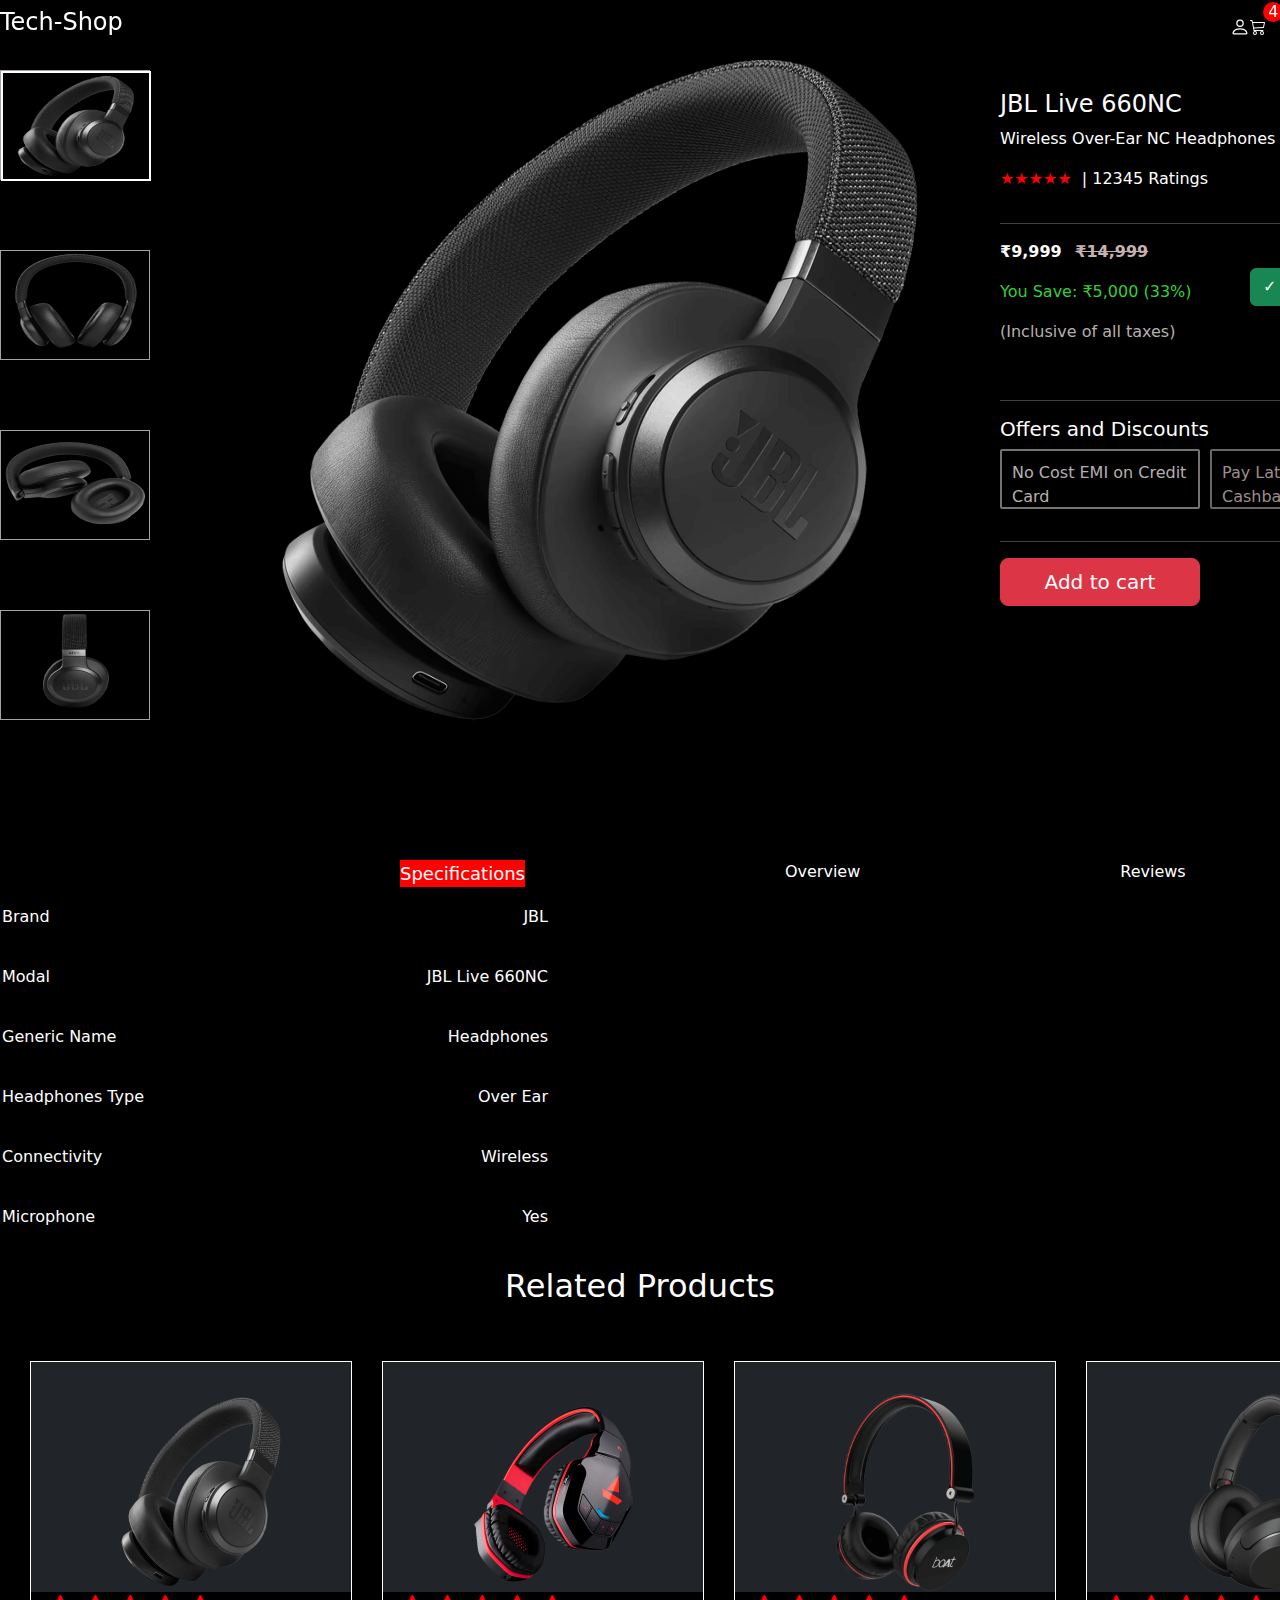
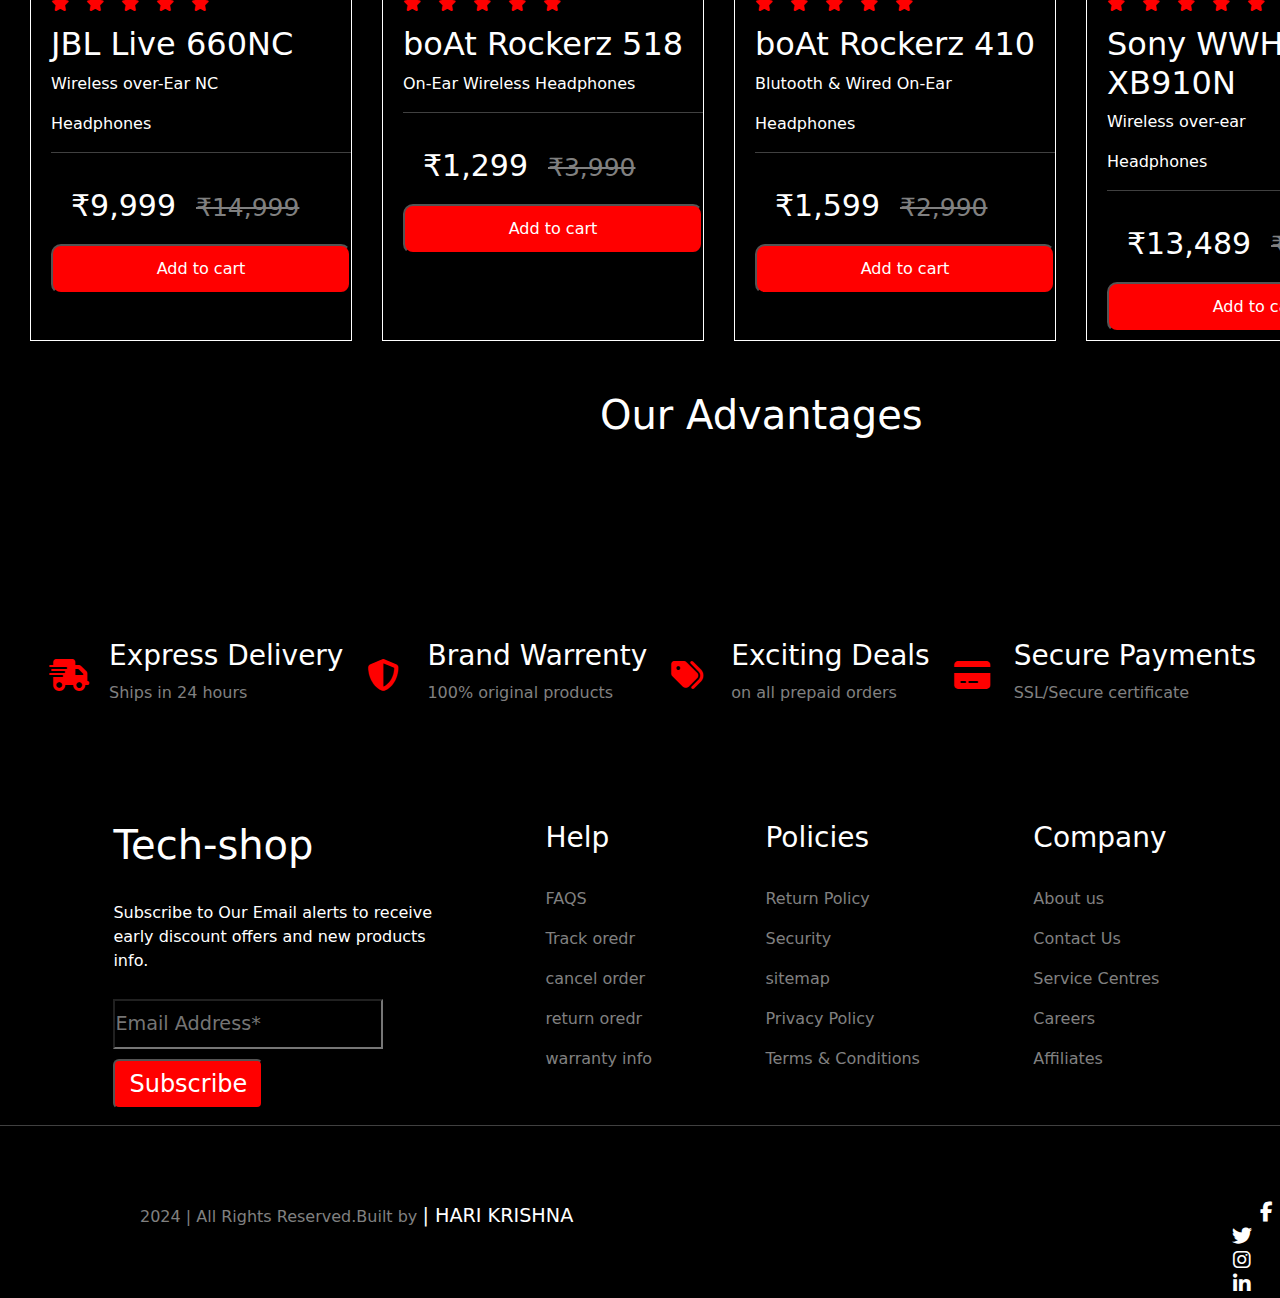
==== product page.html @ f75e4738 "project added succesfully" ====
<!DOCTYPE html>
<html lang="en">
<head>
  <meta charset="UTF-8">
  <meta name="viewport" content="width=device-width, initial-scale=1.0">
  <title>Product page</title>
  <link href="project1.css" rel="stylesheet">
  <link rel="stylesheet" href="https://cdn.jsdelivr.net/npm/bootstrap-icons@1.11.3/font/bootstrap-icons.min.css">
  <link href="https://cdn.jsdelivr.net/npm/bootstrap@5.3.3/dist/css/bootstrap.min.css" rel="stylesheet"
    integrity="sha384-QWTKZyjpPEjISv5WaRU9OFeRpok6YctnYmDr5pNlyT2bRjXh0JMhjY6hW+ALEwIH" crossorigin="anonymous">
  <link rel="stylesheet" href="https://cdnjs.cloudflare.com/ajax/libs/font-awesome/6.7.2/css/all.min.css"
    integrity="sha512-Evv84Mr4kqVGRNSgIGL/F/aIDqQb7xQ2vcrdIwxfjThSH8CSR7PBEakCr51Ck+w+/U6swU2Im1vVX0SVk9ABhg=="
    crossorigin="anonymous" referrerpolicy="no-referrer" />
</head>
<body style="background-color: black">
  <nav class=" fixed-top container-fluid navbar" style="margin: 0;">
    <a href="./project1.html" style="text-decoration: none;"><h1 class="hari">Tech-Shop</h1></a>
    <div class="photos" style="margin-right: -1200px;">
      <svg xmlns="http://www.w3.org/2000/svg" width="16" height="16" fill="" class="bi bi-search" viewBox="0 0 16 16"
        style="margin-right:-600px ; ">
        <path
          d="M11.742 10.344a6.5 6.5 0 1 0-1.397 1.398h-.001q.044.06.098.115l3.85 3.85a1 1 0 0 0 1.415-1.414l-3.85-3.85a1 1 0 0 0-.115-.1zM12 6.5a5.5 5.5 0 1 1-11 0 5.5 5.5 0 0 1 11 0" />
      </svg>
    </div>
    <div class="photos" style="margin-right: -1200px; ">
      <span class="note">4</span>
      <svg xmlns="http://www.w3.org/2000/svg" width="16" height="16" fill="" class="bi bi-cart3" viewBox="0 0 16 16">
        <path
          d="M0 1.5A.5.5 0 0 1 .5 1H2a.5.5 0 0 1 .485.379L2.89 3H14.5a.5.5 0 0 1 .49.598l-1 5a.5.5 0 0 1-.465.401l-9.397.472L4.415 11H13a.5.5 0 0 1 0 1H4a.5.5 0 0 1-.491-.408L2.01 3.607 1.61 2H.5a.5.5 0 0 1-.5-.5M3.102 4l.84 4.479 9.144-.459L13.89 4zM5 12a2 2 0 1 0 0 4 2 2 0 0 0 0-4m7 0a2 2 0 1 0 0 4 2 2 0 0 0 0-4m-7 1a1 1 0 1 1 0 2 1 1 0 0 1 0-2m7 0a1 1 0 1 1 0 2 1 1 0 0 1 0-2" />
      </svg>
    </div>
    <div class="photos" style="margin-right: 30px;">
      <svg xmlns="http://www.w3.org/2000/svg" width="20" height="24" fill="" class="bi bi-person" viewBox="0 0 16 16">
        <path
          d="M8 8a3 3 0 1 0 0-6 3 3 0 0 0 0 6m2-3a2 2 0 1 1-4 0 2 2 0 0 1 4 0m4 8c0 1-1 1-1 1H3s-1 0-1-1 1-4 6-4 6 3 6 4m-1-.004c-.001-.246-.154-.986-.832-1.664C11.516 10.68 10.289 10 8 10s-3.516.68-4.168 1.332c-.678.678-.83 1.418-.832 1.664z" />
      </svg>
      <div class="dialog-box" style="padding: 20px;">
        <h5>Hello!</h5>
        <p>Access account and manager orders</p>
        <a href="#"><button style="background-color: black; font-size: medium; color: white; border-radius: 2x;">
            Login/Signup</button></a>
        <hr>
        <p>Please Login</p>
      </div>
    </div>
  </nav>
  <div> 
    <div class="jbl" style="display: grid;">
      <img src="./PHOTOS/jbl660nc-1.png" style="height: 100px; width: 150px; border: 2px solid white; height: 110px;">
      </div >
      <div class="jbl">
      <img src="./PHOTOS/jbl660nc-2.png" style="height: 100px; width: 150px;">
    </div>
    <div class="jbl">
      <img src="./PHOTOS/jbl660nc-3.png" style="height: 100px; width: 150px;">
      </div>
      <div class="jbl">
      <img src="./PHOTOS/jbl660nc-4.png" style="height: 100px; width: 150px;">
    </div>
      <div style="display: flex; margin-top: -150px;" class="page">
     <img src="./PHOTOS/jbl660nc-1.png" style="height: 700px; width: 800px;">
        <div class="Headphones">
        <div class="stars" style="margin-top: 50px;">
          <h4>JBL Live 660NC</h4>
          <p>Wireless Over-Ear NC Headphones</p>
        </div> 
          <div style="display: flex; align-items: center; justify-content: space-between;">
          <div style="display: flex;">
            <p style="color: red;">★★★★★</p>
            <p style="color: white; margin-left: 10px;"> | 12345  Ratings</p>
          </div>
        </div>
          <hr style="color: white;">
          <div style="color: white;">
          <p><b>₹9,999 <del style="color: rgb(199, 178, 178)" class="ms-2">₹14,999</del></b></p>
          <p style="color: rgb(51, 209, 51);">You Save: ₹5,000 (33%)</p>
          <p style="color: rgb(181, 176, 172);">(Inclusive of all taxes)</p>
          <button type="button" class="btn btn-success" style="margin-left: 250px; margin-top: -170px;">✓ In stock</button>
        </div>
  
        <hr style="color: white;">
        
        <h5 style="color: white;">Offers and Discounts</h5>
        
        <div style="display: flex; gap: 10px;">
          <p style="border: 2px solid rgb(120, 113, 113); width: 200px;height: 60px; padding: 10px; border-radius: 2px; color: rgb(183, 176, 176);">
            No Cost EMI on Credit Card
          </p>
          <p style="border: 2px solid rgb(107, 100, 100); width: 200px; height: 60px; padding: 10px; border-radius: 2px; color: rgb(157, 141, 141);">
            Pay Later & Avail Cashback
          </p>
        </div>
          <hr style="color: white;">
          <button type="button" class="btn btn-danger btn-lg" style="width: 200px;">Add to cart</button>
      </div>
    </div>
  </div>
  <div class="brands" style="display: flex; color: white; gap: 260px; margin-left: 400px; margin-top: 140px;">
    <p style="background-color: red; font-size: large;" >Specifications</p>
    <p>Overview</p>
    <p>Reviews</p>
  </div>
  <div style="border: 2px solid black; width: 550px;">
 <div style="display: flex;" class="name">
  <p>Brand</p>
  <p>JBL</p>
</div>
<div style="display: flex; " class="name">
  <p>Modal</p>
  <p>JBL Live 660NC</p>
  </div>
<div style="display: flex; " class="name">
  <p>Generic Name</p>
  <p>Headphones</p>
</div>
<div style="display: flex; " class="name">
  <p>Headphones Type</p>
  <p>Over Ear</p>
</div>
<div style="display: flex;" class="name">
<p>Connectivity</p>
<p>Wireless</p>
</div>
<div style="display: flex; " class="name">
  <p>Microphone</p>
  <p>Yes</p>
</div>
</div>
<h2 style="color: white; text-align: center;">Related Products</h2>
<br><br>
<div style="display: flex;">
<div style="border: 1px solid white; width: 330px; height: 580px; margin-left: 30px;">
  <div class="card-body bg-dark">
    <img src="./PHOTOS/jbl660nc-1.png" height="200px" style="margin-left: 70px;margin-top: 30px;">
  </div>
  <div style="margin-left: 20px;">
    <i class="fa-solid fa-star"></i>
    <i class="fa-solid fa-star"></i>
    <i class="fa-solid fa-star"></i>
    <i class="fa-solid fa-star"></i>
    <i class="fa-solid fa-star"></i>
  </div>
  <div style="margin-left: 20px; color: white;">
    <h2>JBL Live 660NC</h2>
    <p>Wireless over-Ear NC</p>
    <p>Headphones</p>
    <hr style="width: 300px;">
    <p style="margin-top: 30px; margin-left: 20px;"><span style="color: white; font-size: 30px;">₹9,999</span><span
        style="text-decoration: line-through; color: white; font-size: 25px; margin-left: 20px; color: grey;">₹14,999</span>
    </p>
    <input type="button" value="Add to cart"
      style="color: white; background-color: red; height: 50px; width: 300px; border-radius: 10px;">
  </div>
  </div>
  <div style="border: 1px solid white; width: 330px; height: 580px; margin-left: 30px;"">
    <div class="card-body bg-dark">
      <img src="./PHOTOS/boat518-1.png" height="200px" style="margin-left: 70px;margin-top: 30px;">
    </div>
    <div style="margin-left: 20px;">
      <i class="fa-solid fa-star"></i>
      <i class="fa-solid fa-star"></i>
      <i class="fa-solid fa-star"></i>
      <i class="fa-solid fa-star"></i>
      <i class="fa-solid fa-star"></i>
    </div>
    <div style="margin-left: 20px; color: white;">
      <h2>boAt Rockerz 518</h2>
      <p> On-Ear Wireless
      Headphones</p>
      <hr style="width: 300px;">
      <p style="margin-top: 30px; margin-left: 20px;"><span style="color: white; font-size: 30px;">₹1,299</span><span
          style="text-decoration: line-through; color: white; font-size: 25px; margin-left: 20px; color: grey;">₹3,990</span>
      </p>
      <input type="button" value="Add to cart"
        style="color: white; background-color: red; height: 50px; width: 300px; border-radius: 10px;">
    </div>
    </div>
  
    <div style="border: 1px solid white; width: 330px; height: 580px; margin-left: 30px;">
      <div class="card-body bg-dark">
        <img src="./PHOTOS/boat410-1.png" height="200px" style="margin-left: 70px;margin-top: 30px;">
      </div>
      <div style="margin-left: 20px;">
        <i class="fa-solid fa-star"></i>
        <i class="fa-solid fa-star"></i>
        <i class="fa-solid fa-star"></i>
        <i class="fa-solid fa-star"></i>
        <i class="fa-solid fa-star"></i>
      </div>
      <div style="margin-left: 20px; color: white;">
        <h2>boAt Rockerz 410</h2>
        <p>Blutooth & Wired On-Ear</p>
        <p>Headphones</p>
        <hr style="width: 300px;">
        <p style="margin-top: 30px; margin-left: 20px;"><span style="color: white; font-size: 30px;">₹1,599</span><span
            style="text-decoration: line-through; color: white; font-size: 25px; margin-left: 20px; color: grey;">₹2,990</span>
        </p>
        <input type="button" value="Add to cart"
          style="color: white; background-color: red; height: 50px; width: 300px; border-radius: 10px;">
      </div>
      </div>
    
      <div style="border: 1px solid white; width: 330px; height: 580px; margin-left: 30px;">
        <div class="card-body bg-dark">
          <img src="./PHOTOS/sonyXb910n-1.png" height="200px" style="margin-left: 70px;margin-top: 30px;">
        </div>
        <div style="margin-left: 20px;">
          <i class="fa-solid fa-star"></i>
          <i class="fa-solid fa-star"></i>
          <i class="fa-solid fa-star"></i>
          <i class="fa-solid fa-star"></i>
          <i class="fa-solid fa-star"></i>
        </div>
        <div style="margin-left: 20px; color: white;">
          <h2>Sony WWH-XB910N</h2>
          <p>Wireless over-ear</p>
          <p>Headphones</p>
          <hr style="width: 300px;">
          <p style="margin-top: 30px; margin-left: 20px;"><span style="color: white; font-size: 30px;">₹13,489</span><span
              style="text-decoration: line-through; color: white; font-size: 25px; margin-left: 20px; color: grey;">₹19,990</span>
          </p>
          <input type="button" value="Add to cart"
            style="color: white; background-color: red; height: 50px; width: 300px; border-radius: 10px;">
        </div>
        </div>
      </div>
  <h1 style="margin-left: 600px; color: white; margin-top: 50px;">Our Advantages</h1>
  <div style="display: flex; justify-content: space-evenly; margin-top: 200px;">
    <div style="display: flex;">
      <i class="fa-solid ait fa-truck-fast fa-2x" style="margin-top: 20px;"></i>
      <div style="margin-left: 30px; color: white;">
        <h3>Express Delivery</h3>
        <p style="color: grey;">Ships in 24 hours</p>
      </div>
    </div>
    <div style="display: flex;">
      <i class="fa-solid fa-shield-halved fa-2x" style="margin-top: 20px;"></i>
      <div style="margin-left: 30px; color: white;">
        <h3>Brand Warrenty</h3>
        <p style="color: grey;">100% original products</p>
      </div>
    </div>
    <div style="display: flex;">
      <i class="fa-solid fa-tags fa-2x" style="margin-top: 20px;"></i>
      <div style="margin-left: 30px; color: white;">
        <h3>Exciting Deals</h3>
        <p style="color: grey;">on all prepaid orders</p>
      </div>
    </div>
    <div style="display: flex;">
      <i class="fa-solid fa-credit-card fa-2x" style="margin-top: 20px;"></i>
      <div style="margin-left: 30px; color: white;">
        <h3>Secure Payments</h3>
        <p style="color: grey;">SSL/Secure certificate</p>
      </div>
    </div>
  </div>
  <footer style="display: flex;justify-content: space-evenly; margin-top: 100px;">
    <div>
      <h1 style="color: white;">Tech-shop</h1>
      <br>
      <p style="color: white;">Subscribe to Our Email alerts to receive<br> early discount offers and new products
        <br>info.
      </p>
      <input type="email" placeholder="Email Address* "
        style="width: 270px; height: 50px; font-size: larger; margin-top: 10px; background-color: black; ">
      <br>
      <input type="button" value="Subscribe"
        style="height: 50px; width: 150px; border-radius: 6PX; margin-top: 10px; color: white ;font-size: x-large; background-color: red; gap: ">
    </div>
    <div style="color: white;">
      <h3>Help</h3>
      <br>
      <div style="color: grey;">
        <p>FAQS</p>
        <p>Track oredr</p>
        <p>cancel order</p>
        <p>return oredr</p>
        <p>warranty info</p>
      </div>
    </div>
    <div style="color: white;">
      <h3>Policies</h3>
      <br>
      <div style="color: grey;">
        <p>Return Policy</p>
        <p>Security</p>
        <p>sitemap</p>
        <p>Privacy Policy</p>
        <p>Terms & Conditions</p>
      </div>
    </div>
    <div style="color: white;">
      <h3>Company</h3>
      <br>
      <div style="color: grey;">
        <p>About us</p>
        <p>Contact Us</p>
        <p>Service Centres</p>
        <p>Careers</p>
        <p>Affiliates</p>
      </div>
    </div>
  </footer>
  <hr style="color: white; height:">
  <div class="fsb">
    <section>
      <p style="color:grey ;margin-left: -70px;">2024 | All Rights Reserved.Built by <span
          style="color:white ;font-size: larger;">| HARI KRISHNA</span></p>
    </section>
    <section class="icons mouni">
      <i class="fa-brands fa-facebook-f"
        style="font-size: 20px; color:white; padding-left: 50px; padding-right: 30px;"></i>
      <i class="fa-brands fa-twitter" style="font-size: 20px; color:white; padding-right: 30px;"></i>
      <i class="fa-brands fa-instagram" style="font-size: 20px; color:white; padding-right: 30px;"></i>
      <i class="fa-brands fa-linkedin-in" style="font-size: 20px; color:white; padding-right: 30px;"></i>
    </section>
  </div>
  </div>  
<script src="https://cdn.jsdelivr.net/npm/bootstrap@5.3.3/dist/js/bootstrap.bundle.min.js" integrity="sha384-YvpcrYf0tY3lHB60NNkmXc5s9fDVZLESaAA55NDzOxhy9GkcIdslK1eN7N6jIeHz" crossorigin="anonymous"></script>
</body>
</html>
---- project1.css ----
.navbar{
    background-color: black;
    display: flex;   
    align-items: center;
    justify-content: space-between;
    padding: 20px 20px;
    margin-left: 30px;
    /* gap: 50px; */
  }
  body::selection{ 
     background-color: red;
    
  }
.hari{
    color: white;
    font-size: x-large;
    gap: 50px;
}

*{
    margin: 0%;
    padding: 0%;
}
.carousel-inner{
    display: grid;
    grid-template-columns: repeat(2,1fr);
}
.d-block{
    height: 450px;
    width: 450px;
    margin-left: 850px;
    margin-top: 20px;
}
section{
    color: white;
    position: absolute;
    margin-left: 200px;
    margin-top: 50px;
}
.note{
    background-color: red;
    position: absolute;
    width: 20px;
    height: 20px;
    border-radius: 50%;
    border: 1px solid none;
    color: white;
    display: flex;
    align-items:center;
    justify-content: center;
    margin-left: 13px;
    top: -12px;
}
.heading{
    text-align: center;
    color: white;
    padding: 40px;
}
.card-text{
    font-size: x-large;
    margin-left: 30px;
}
.del{
    color: black;
    gap: 20px;
}
.bi-search{
    fill: white;
    
}
.bi-cart3{
    fill:white;
    font-size: medium;
}
.bi-person{
    fill: white;
}
.shop-now{
    color: white;
    background-color: red;
    width: 100px;
    height: 40px;
}
.carousel-item{
    padding: 0px;
    margin-left: 60px;
    font-size: large;
}
.all-products a{
    text-decoration: none;
    color: white;
    gap: 30px;

}
.all-products :hover{
    background-color: red;
}
.cards{
    display: grid;
    grid-template-columns: repeat(4, 1fr); /* 4 columns */
    grid-gap: 15px; /* Spacing between cards */
    padding: 30px;
    margin: 20px;
    margin-left: 60;
    gap: 20px;
    /* height: 400px; */
}
.fa-solid{
    color: red;
    height: 30px;
    width: 30px;
    /* margin-left: 30px; */
}
.carousel-indicators button{
    width: 10px !important;
    height: 10px !important;
}
.icons{
    text-align: center;
    color: white;
}
.images{
    position: absolute;
    margin: 100px;
    padding: 50px;
}
.sgs{
    position: absolute;
    margin-left: 73px;
    margin-top: -20px;
}
.sv{
    margin-left: 50px;
    gap: 100px;
}
.para{
    margin-top: 35px;
    margin-left: -80px;
    font-size: smaller;
}
.ait{
    margin-left: 25px;
    margin-top: -15px;
}
 .tech:hover {
     background-color:red;
     width: 120px;
 }
.subscribe{
    color: white;
    background-color: red;
    margin-top: 10px;
}
.card-img-top{
    margin-left: -30px;
}
.card-title{
    margin-left: 45px;
}
 .fsb{
    display:grid;
    grid-template-columns: repeat(2,1fr); 
    padding:10px;
 }
 .mouni{
    margin-left: 1200px;
    gap: 60px;
 }
 .photos {
    position: relative;
    display: inline-block;
    cursor: pointer;
    /* margin-right:8x; */
}
.dialog-box {
    display: none;
    position: absolute;
    top: 40px;
    left: 50%;
    transform: translateX(-100%);
    background-color: black;
    border: 1px solid grey;
    color: whitesmoke;
    padding: 8px;
    border-radius: 5px;
    box-shadow: 0 0 10px rgba(59, 54, 54, 0.2);
    white-space: nowrap;
}
.search-icon{
    position: relative;

}
.cart-icon{
    position: relative;
}
.cart{
    position: absolute;
    display: none;
    color: white;
    border: 1px solid white;
    height: 25px;
    left: -20px;
    font-size: 19px;
}
.cart-icon:hover .cart{
    display: block;
}
.search{
    position: absolute;
    display: none;
    color: white;
    border: 1px solid white;
    height: 25px;
    left: -40px;
    font-size: 18px;
}
.search-icon:hover .search{
    display: block;

}
.photos:hover .dialog-box {
    display: block;
    /* margin-right: 150px; */
}
.amount{
    color: rgb(50, 201, 50);
    font-size: large;
}
.order{
    position: relative;
    top: -20px;
}
.corona{
    position: relative;
    top: 100px;
    left: 60px;
    color: white;
    width: 300px;
    height: 300px;
}
.bi-trash3{
    position: absolute;
    top: 1px;
    left: 500px;
}
.jbl{
    border: 1px solid rgb(170, 160, 160);
    height: 110px;
    width: 150px;
    margin-top: 70px;
}
.page{
    margin-top: -140px;
    margin-left: 200px;
}
.stars{
    color: white;
}
.rating{
    margin-top: 143px;
    margin-left: 175px;
    color: white;
}
.headphones {
    display: flex;
    justify-content: space-between; 
    align-items: center;
  }
  .page{
    position: absolute;
    top: 190px;
  }
  
  .email {
    display: flex;
    gap: 10px; 
  }  
  .rating {
    margin-left: 10px;
  }
.form{
    margin-top: 30px;
}
.overview{
    color: white;
}
.brands :hover{
    background-color: red;
    font-size: large;
}
.name{
    color: white;
    height: 60px;
    justify-content: space-between;
}
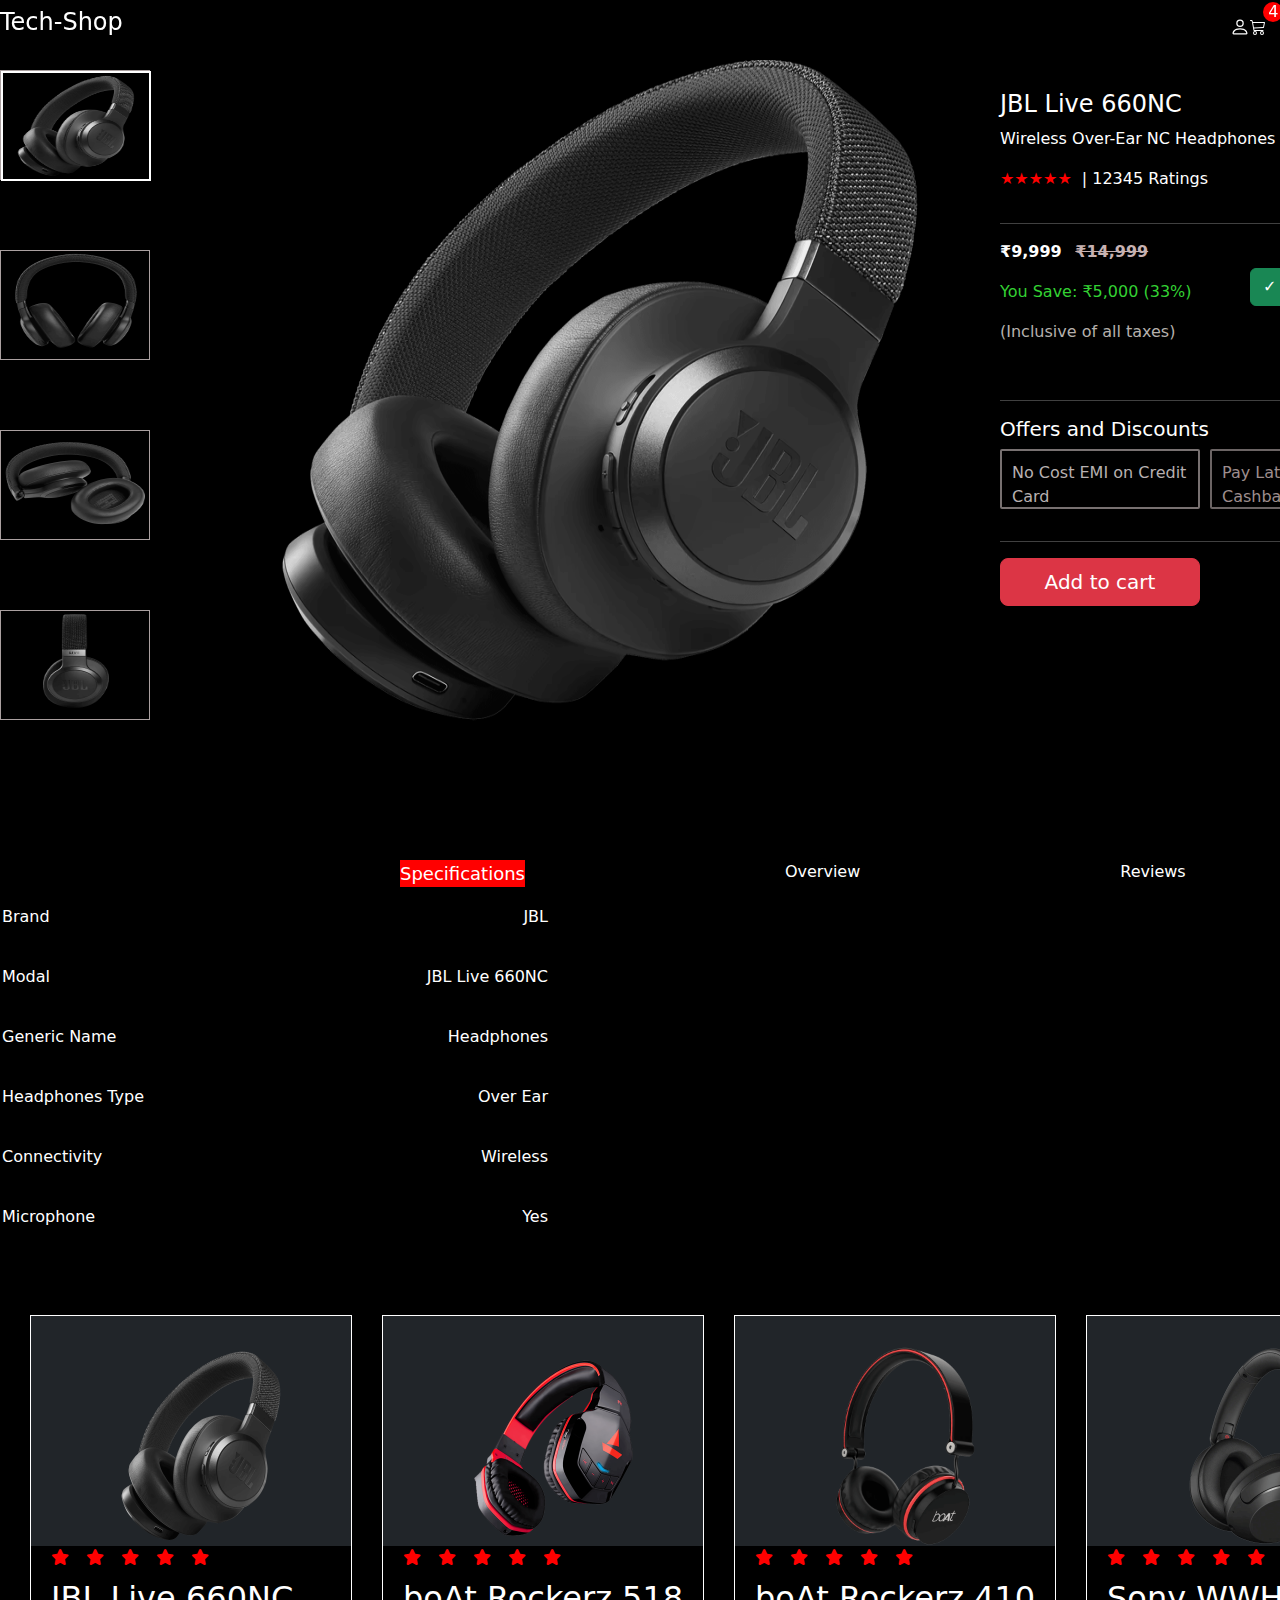
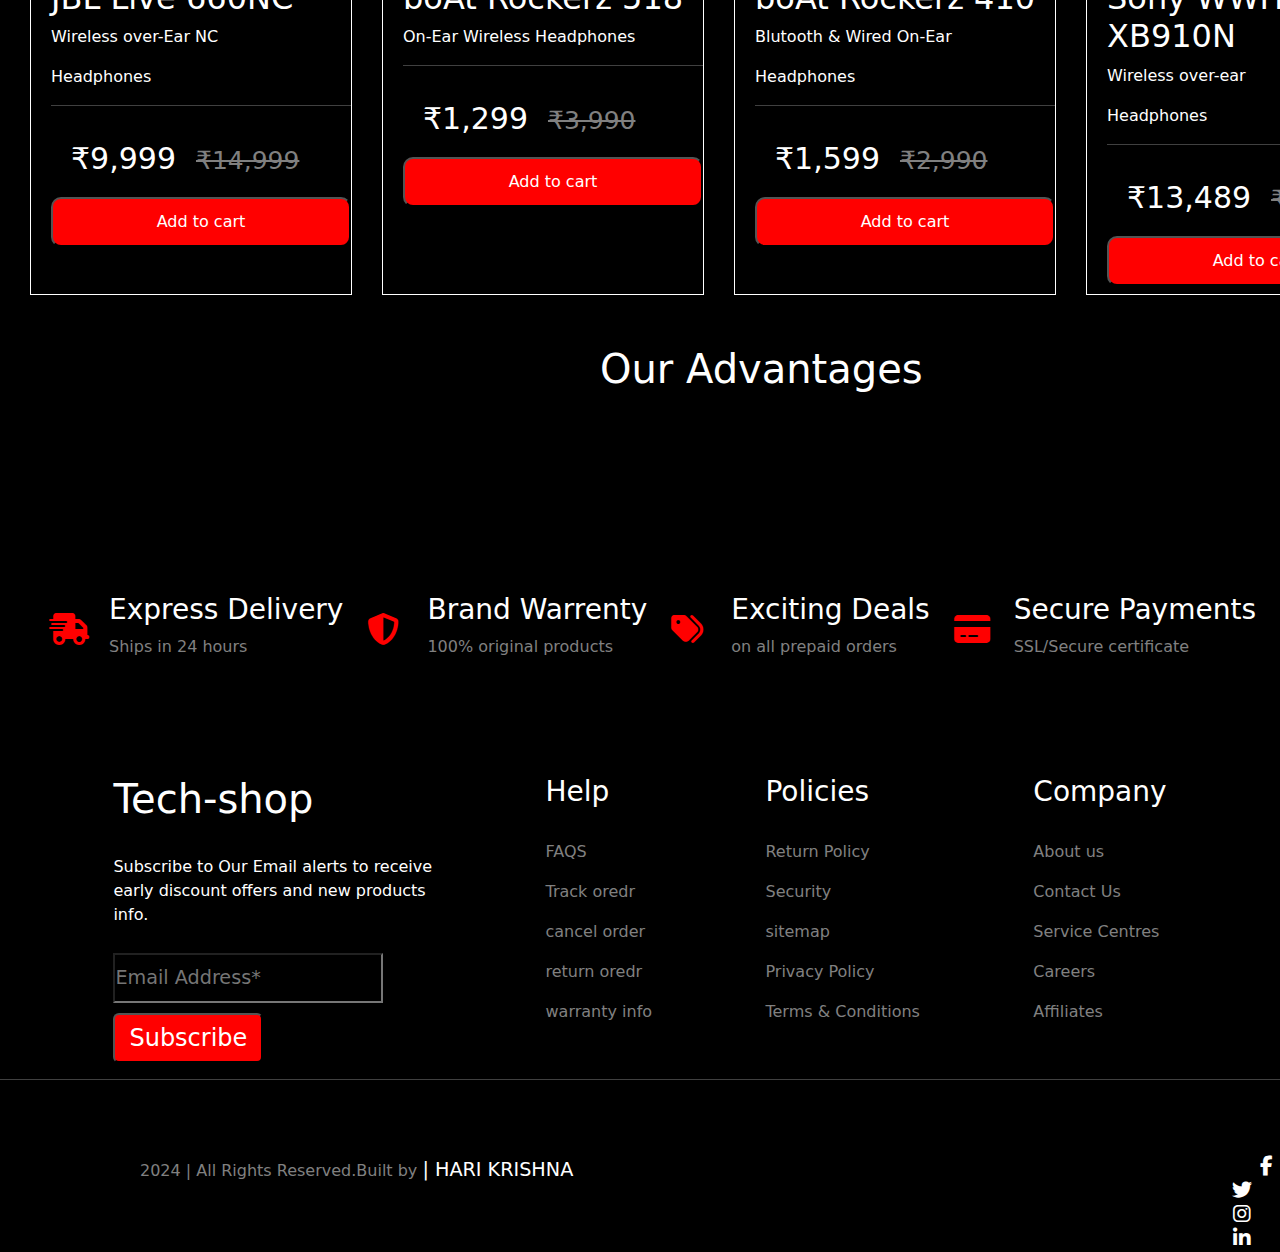
==== commit a01af0ee: "checking" ====
--- a/product page.html
+++ b/product page.html
@@ -44,7 +44,7 @@
       </div>
     </div>
   </nav>
-  <div> 
+  <div>   
     <div class="jbl" style="display: grid;">
       <img src="./PHOTOS/jbl660nc-1.png" style="height: 100px; width: 150px; border: 2px solid white; height: 110px;">
       </div >
@@ -77,10 +77,8 @@
           <p style="color: rgb(181, 176, 172);">(Inclusive of all taxes)</p>
           <button type="button" class="btn btn-success" style="margin-left: 250px; margin-top: -170px;">✓ In stock</button>
         </div>
-  
-        <hr style="color: white;">
-        
-        <h5 style="color: white;">Offers and Discounts</h5>
+          <hr style="color: white;">
+          <h5 style="color: white;">Offers and Discounts</h5>
         
         <div style="display: flex; gap: 10px;">
           <p style="border: 2px solid rgb(120, 113, 113); width: 200px;height: 60px; padding: 10px; border-radius: 2px; color: rgb(183, 176, 176);">
@@ -126,7 +124,7 @@
   <p>Yes</p>
 </div>
 </div>
-<h2 style="color: white; text-align: center;">Related Products</h2>
+<!-- <h2 style="color: white; text-align: center;">Related Products</h2> -->
 <br><br>
 <div style="display: flex;">
 <div style="border: 1px solid white; width: 330px; height: 580px; margin-left: 30px;">
--- a/project1.css
+++ b/project1.css
@@ -1,43 +1,43 @@
-.navbar{
+.navbar {
     background-color: black;
-    display: flex;   
+    display: flex;
     align-items: center;
     justify-content: space-between;
     padding: 20px 20px;
     margin-left: 30px;
     /* gap: 50px; */
-  }
-  body::selection{ 
-     background-color: red;
-    
-  }
-.hari{
+}
+body::selection {
+    background-color: red;
+
+}
+.hari {
     color: white;
     font-size: x-large;
     gap: 50px;
 }
 
-*{
+* {
     margin: 0%;
     padding: 0%;
 }
-.carousel-inner{
+.carousel-inner {
     display: grid;
-    grid-template-columns: repeat(2,1fr);
-}
-.d-block{
+    grid-template-columns: repeat(2, 1fr);
+}
+.d-block {
     height: 450px;
     width: 450px;
     margin-left: 850px;
     margin-top: 20px;
 }
-section{
+section {
     color: white;
     position: absolute;
     margin-left: 200px;
     margin-top: 50px;
 }
-.note{
+.note {
     background-color: red;
     position: absolute;
     width: 20px;
@@ -46,132 +46,150 @@
     border: 1px solid none;
     color: white;
     display: flex;
-    align-items:center;
+    align-items: center;
     justify-content: center;
     margin-left: 13px;
     top: -12px;
 }
-.heading{
+.heading {
     text-align: center;
     color: white;
     padding: 40px;
 }
-.card-text{
+.card-text {
     font-size: x-large;
     margin-left: 30px;
 }
-.del{
+.del {
     color: black;
     gap: 20px;
 }
-.bi-search{
+.bi-search {
     fill: white;
-    
-}
-.bi-cart3{
-    fill:white;
+
+}
+.bi-cart3 {
+    fill: white;
     font-size: medium;
 }
-.bi-person{
+.bi-person {
     fill: white;
 }
-.shop-now{
+.shop-now {
     color: white;
     background-color: red;
     width: 100px;
     height: 40px;
 }
-.carousel-item{
+.carousel-item {
     padding: 0px;
     margin-left: 60px;
     font-size: large;
 }
-.all-products a{
+.all-products a {
     text-decoration: none;
     color: white;
     gap: 30px;
-
-}
-.all-products :hover{
-    background-color: red;
-}
-.cards{
+}
+.all-products :hover {
+    background-color: red;
+}
+
+.cards {
     display: grid;
-    grid-template-columns: repeat(4, 1fr); /* 4 columns */
-    grid-gap: 15px; /* Spacing between cards */
+    grid-template-columns: repeat(4, 1fr);
+    /* 4 columns */
+    grid-gap: 15px;
+    /* Spacing between cards */
     padding: 30px;
     margin: 20px;
     margin-left: 60;
     gap: 20px;
     /* height: 400px; */
 }
-.fa-solid{
+
+.fa-solid {
     color: red;
     height: 30px;
     width: 30px;
     /* margin-left: 30px; */
 }
-.carousel-indicators button{
+
+.carousel-indicators button {
     width: 10px !important;
     height: 10px !important;
 }
-.icons{
+
+.icons {
     text-align: center;
     color: white;
 }
-.images{
+
+.images {
     position: absolute;
     margin: 100px;
     padding: 50px;
 }
-.sgs{
+
+.sgs {
     position: absolute;
     margin-left: 73px;
     margin-top: -20px;
 }
-.sv{
+
+.sv {
     margin-left: 50px;
     gap: 100px;
 }
-.para{
+
+.para {
     margin-top: 35px;
     margin-left: -80px;
     font-size: smaller;
 }
-.ait{
+
+.ait {
     margin-left: 25px;
     margin-top: -15px;
 }
- .tech:hover {
-     background-color:red;
-     width: 120px;
- }
-.subscribe{
+
+.tech:hover {
+    background-color: red;
+    width: 120px;
+}
+
+.subscribe {
     color: white;
     background-color: red;
     margin-top: 10px;
 }
-.card-img-top{
+
+.card-img-top {
     margin-left: -30px;
 }
-.card-title{
+
+.card-title {
     margin-left: 45px;
 }
- .fsb{
-    display:grid;
-    grid-template-columns: repeat(2,1fr); 
-    padding:10px;
- }
- .mouni{
+
+.fsb {
+    display: grid;
+    grid-template-columns: repeat(2, 1fr);
+    padding: 10px;
+}
+
+.mouni {
     margin-left: 1200px;
     gap: 60px;
- }
- .photos {
+}
+
+.photos {
     position: relative;
     display: inline-block;
     cursor: pointer;
     /* margin-right:8x; */
 }
+
 .dialog-box {
     display: none;
     position: absolute;
@@ -186,14 +204,17 @@
     box-shadow: 0 0 10px rgba(59, 54, 54, 0.2);
     white-space: nowrap;
 }
-.search-icon{
-    position: relative;
-
-}
-.cart-icon{
-    position: relative;
-}
-.cart{
+
+.search-icon {
+    position: relative;
+
+}
+
+.cart-icon {
+    position: relative;
+}
+
+.cart {
     position: absolute;
     display: none;
     color: white;
@@ -202,10 +223,12 @@
     left: -20px;
     font-size: 19px;
 }
-.cart-icon:hover .cart{
+
+.cart-icon:hover .cart {
     display: block;
 }
-.search{
+
+.search {
     position: absolute;
     display: none;
     color: white;
@@ -214,23 +237,28 @@
     left: -40px;
     font-size: 18px;
 }
-.search-icon:hover .search{
+
+.search-icon:hover .search {
     display: block;
 
 }
+
 .photos:hover .dialog-box {
     display: block;
     /* margin-right: 150px; */
 }
-.amount{
+
+.amount {
     color: rgb(50, 201, 50);
     font-size: large;
 }
-.order{
+
+.order {
     position: relative;
     top: -20px;
 }
-.corona{
+
+.corona {
     position: relative;
     top: 100px;
     left: 60px;
@@ -238,57 +266,69 @@
     width: 300px;
     height: 300px;
 }
-.bi-trash3{
+
+.bi-trash3 {
     position: absolute;
     top: 1px;
     left: 500px;
 }
-.jbl{
+
+.jbl {
     border: 1px solid rgb(170, 160, 160);
     height: 110px;
     width: 150px;
     margin-top: 70px;
 }
-.page{
+
+.page {
     margin-top: -140px;
     margin-left: 200px;
 }
-.stars{
-    color: white;
-}
-.rating{
+
+.stars {
+    color: white;
+}
+
+.rating {
     margin-top: 143px;
     margin-left: 175px;
     color: white;
 }
+
 .headphones {
     display: flex;
-    justify-content: space-between; 
+    justify-content: space-between;
     align-items: center;
-  }
-  .page{
+}
+
+.page {
     position: absolute;
     top: 190px;
-  }
-  
-  .email {
+}
+
+.email {
     display: flex;
-    gap: 10px; 
-  }  
-  .rating {
+    gap: 10px;
+}
+
+.rating {
     margin-left: 10px;
-  }
-.form{
+}
+
+.form {
     margin-top: 30px;
 }
-.overview{
-    color: white;
-}
-.brands :hover{
+
+.overview {
+    color: white;
+}
+
+.brands :hover {
     background-color: red;
     font-size: large;
 }
-.name{
+
+.name {
     color: white;
     height: 60px;
     justify-content: space-between;
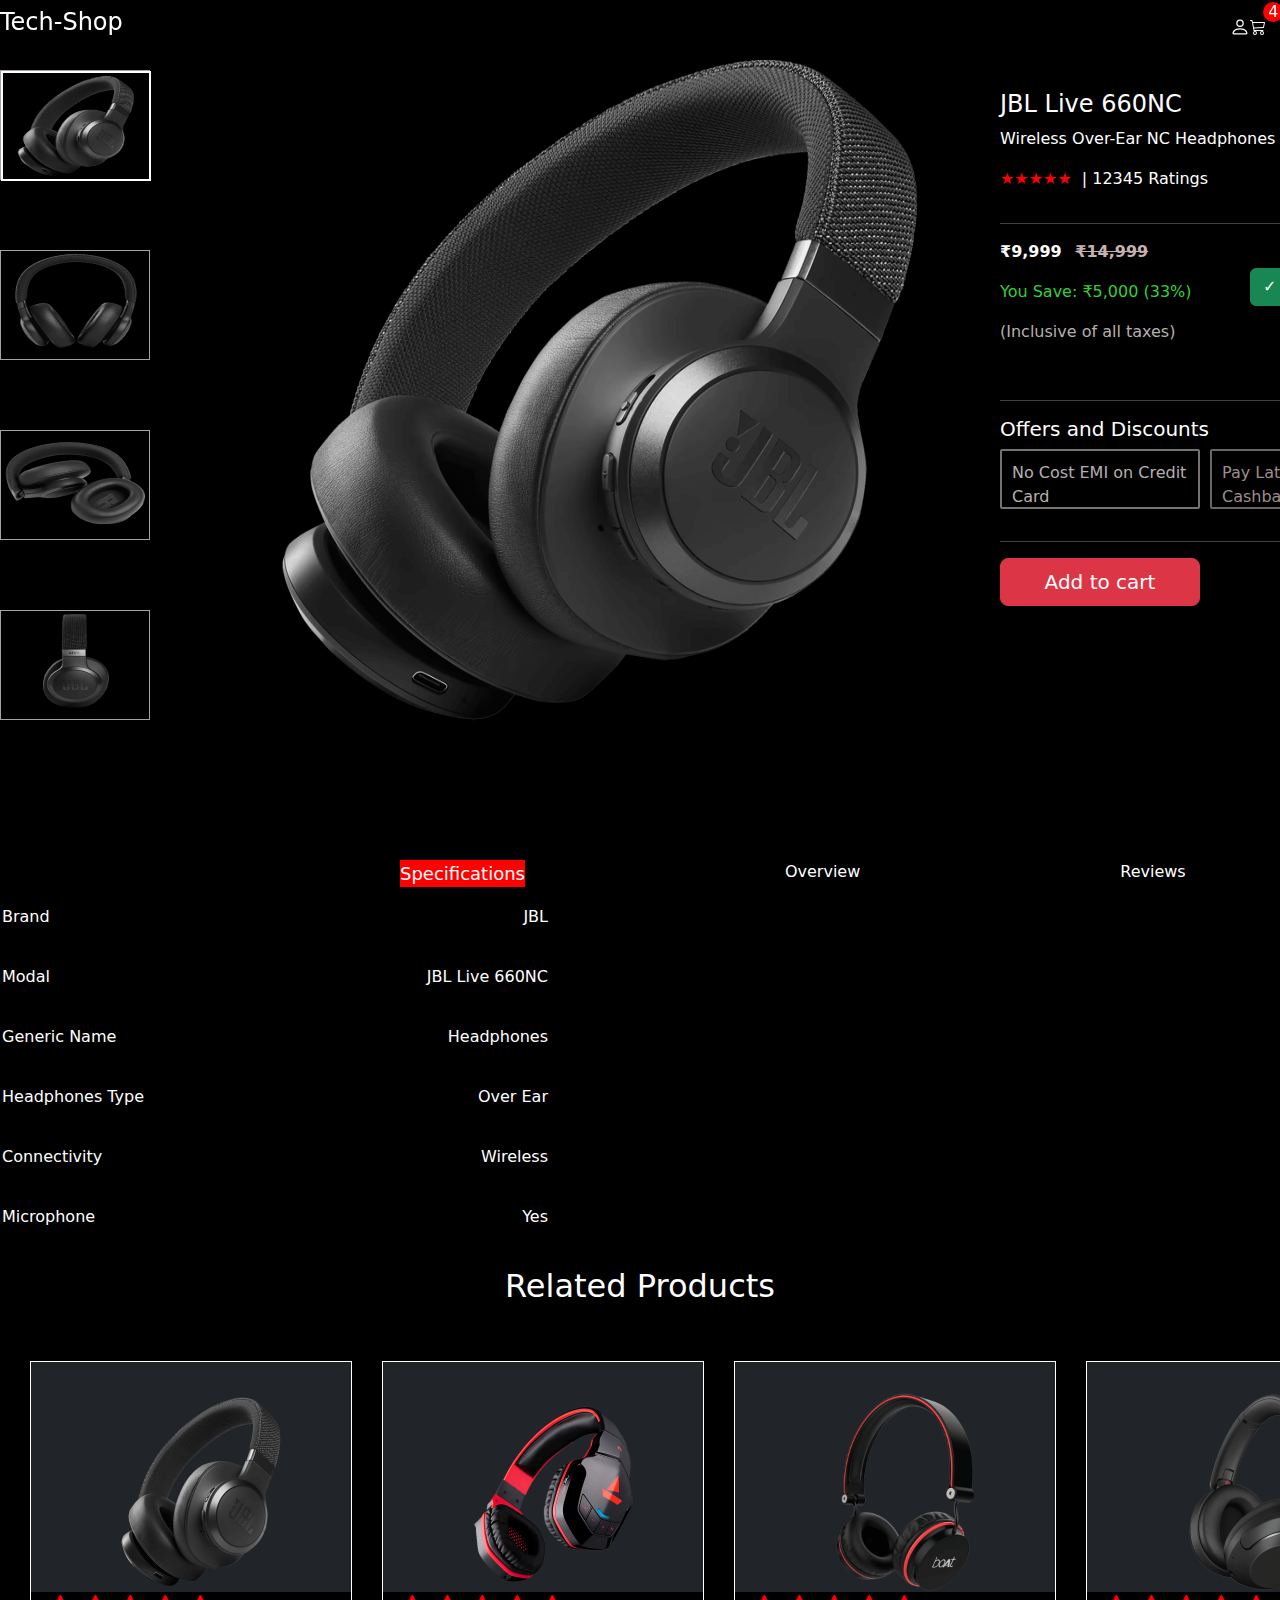
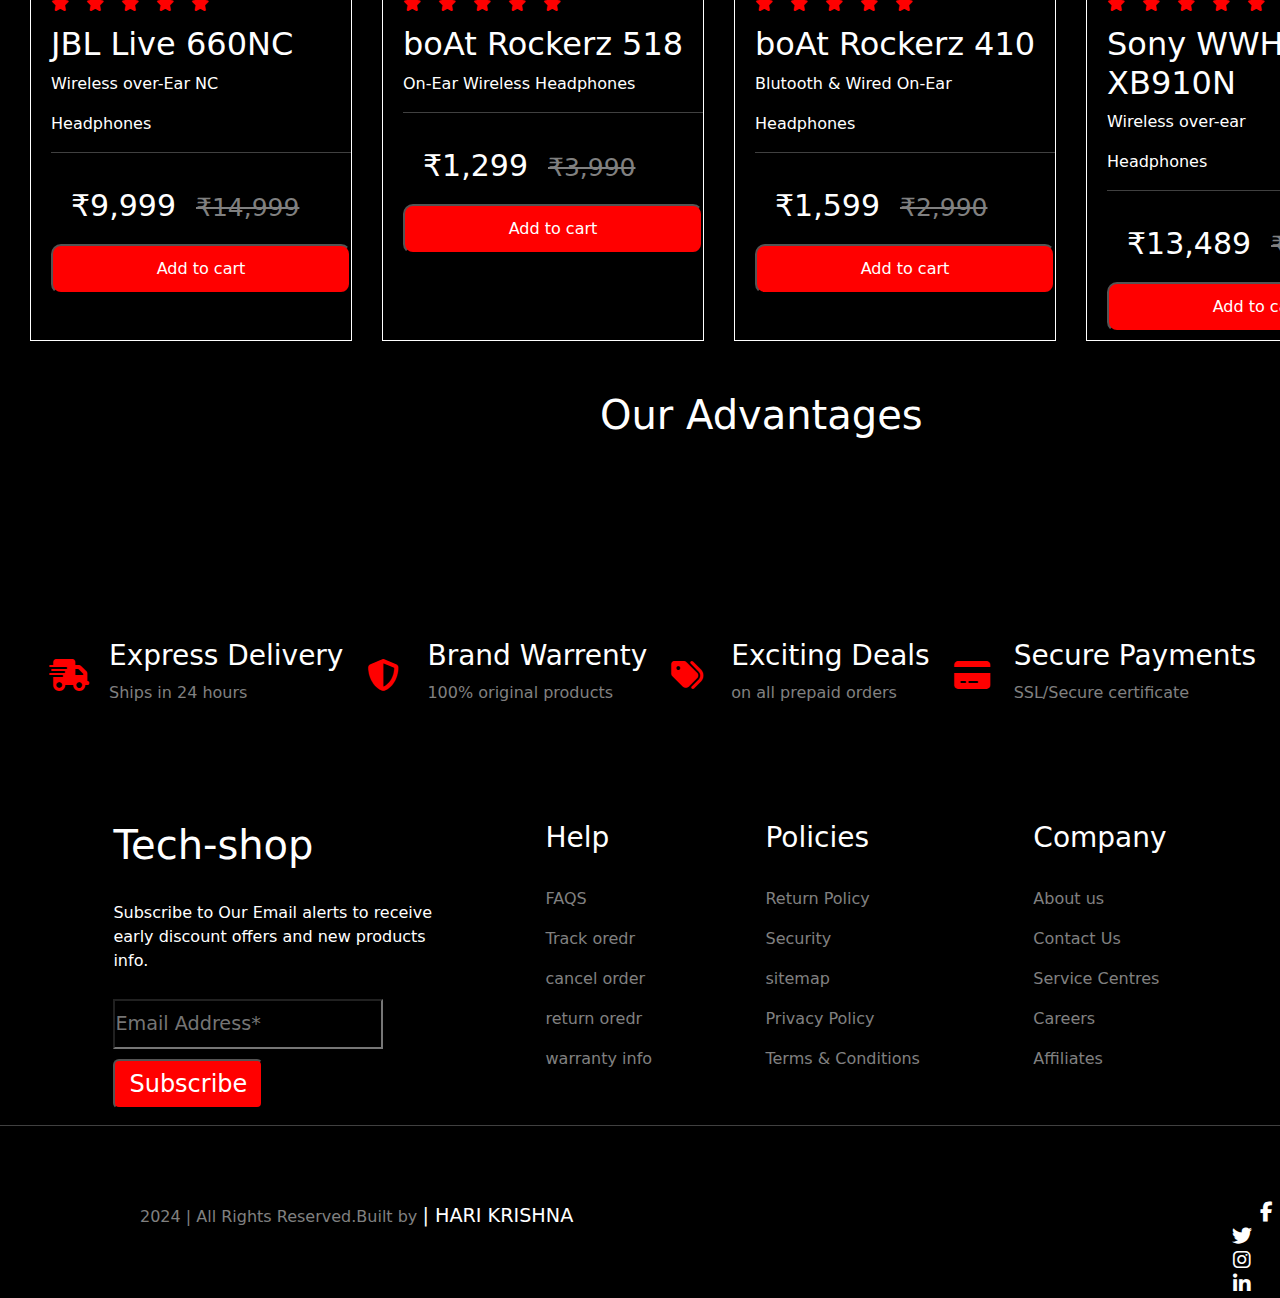
==== commit 78586478: "checking done" ====
--- a/product page.html
+++ b/product page.html
@@ -124,7 +124,7 @@
   <p>Yes</p>
 </div>
 </div>
-<!-- <h2 style="color: white; text-align: center;">Related Products</h2> -->
+<h2 style="color: white; text-align: center;">Related Products</h2>
 <br><br>
 <div style="display: flex;">
 <div style="border: 1px solid white; width: 330px; height: 580px; margin-left: 30px;">
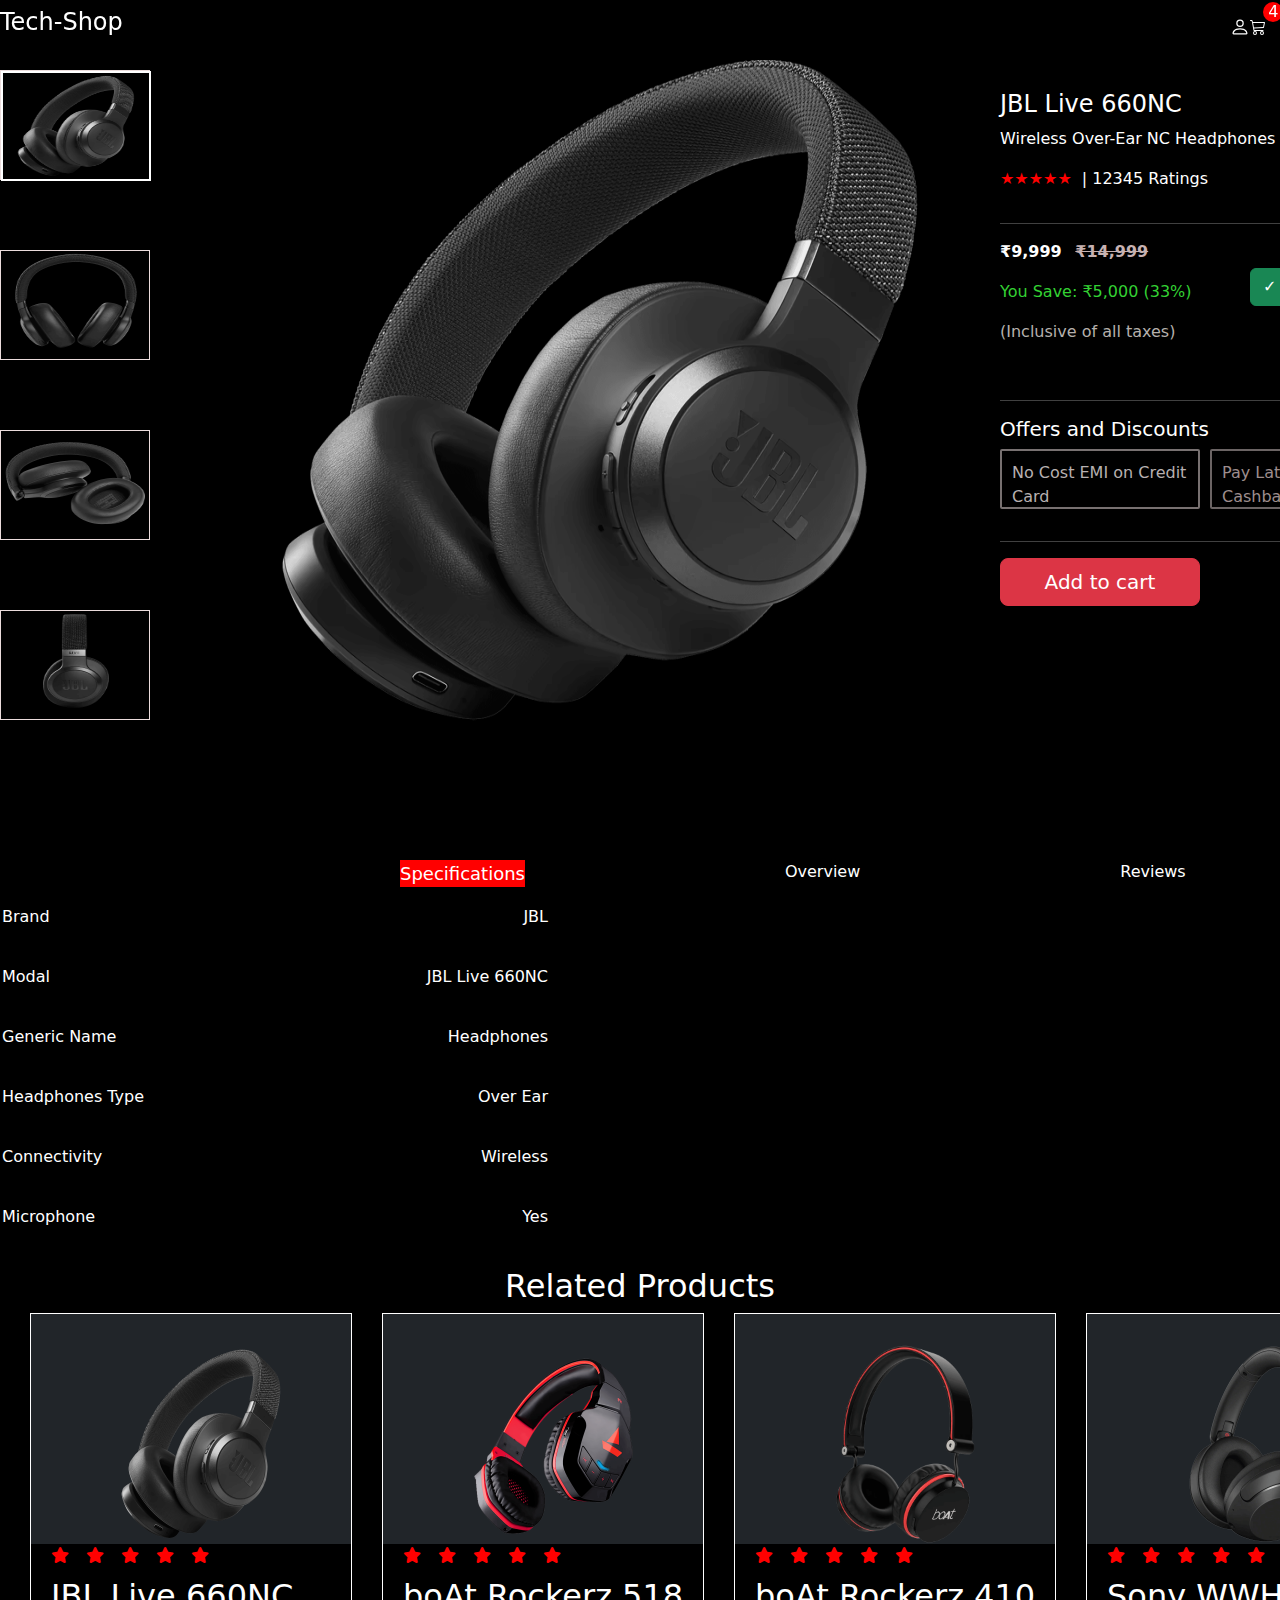
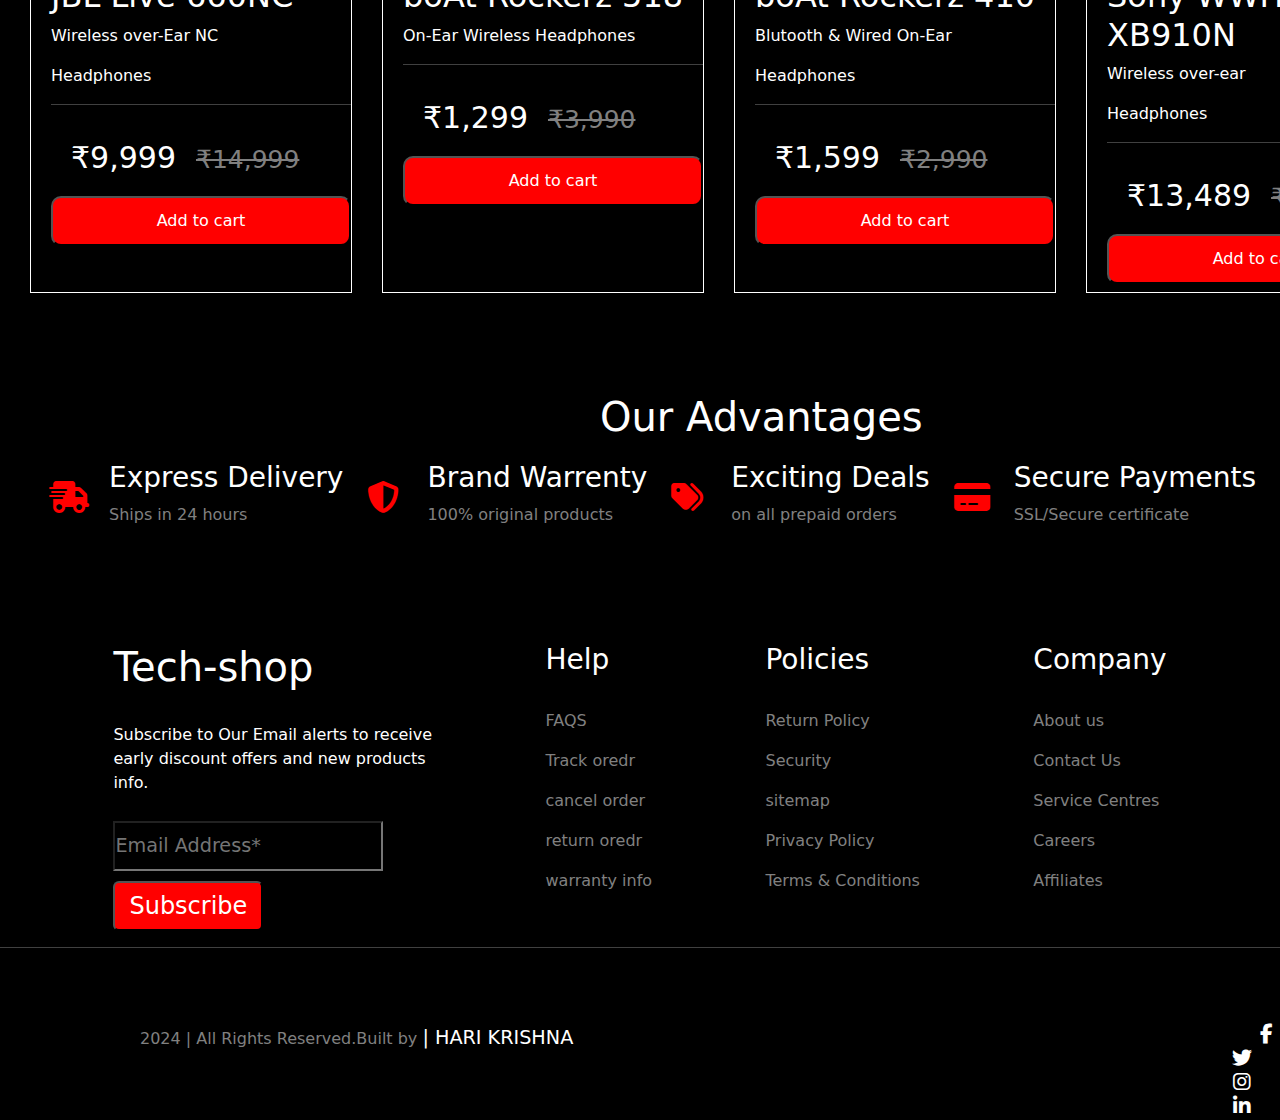
==== commit 74206992: "update success" ====
--- a/product page.html
+++ b/product page.html
@@ -1,5 +1,6 @@
 <!DOCTYPE html>
 <html lang="en">
+
 <head>
   <meta charset="UTF-8">
   <meta name="viewport" content="width=device-width, initial-scale=1.0">
@@ -12,9 +13,13 @@
     integrity="sha512-Evv84Mr4kqVGRNSgIGL/F/aIDqQb7xQ2vcrdIwxfjThSH8CSR7PBEakCr51Ck+w+/U6swU2Im1vVX0SVk9ABhg=="
     crossorigin="anonymous" referrerpolicy="no-referrer" />
 </head>
+
 <body style="background-color: black">
+  <!---------header------------>
   <nav class=" fixed-top container-fluid navbar" style="margin: 0;">
-    <a href="./project1.html" style="text-decoration: none;"><h1 class="hari">Tech-Shop</h1></a>
+    <a href="./project1.html" style="text-decoration: none;">
+      <h1 class="hari">Tech-Shop</h1>
+    </a>
     <div class="photos" style="margin-right: -1200px;">
       <svg xmlns="http://www.w3.org/2000/svg" width="16" height="16" fill="" class="bi bi-search" viewBox="0 0 16 16"
         style="margin-right:-600px ; ">
@@ -44,114 +49,118 @@
       </div>
     </div>
   </nav>
-  <div>   
+  <!------------------main--------------- -->
+  <div>
     <div class="jbl" style="display: grid;">
       <img src="./PHOTOS/jbl660nc-1.png" style="height: 100px; width: 150px; border: 2px solid white; height: 110px;">
-      </div >
-      <div class="jbl">
+    </div>
+    <div class="jbl">
       <img src="./PHOTOS/jbl660nc-2.png" style="height: 100px; width: 150px;">
     </div>
     <div class="jbl">
       <img src="./PHOTOS/jbl660nc-3.png" style="height: 100px; width: 150px;">
-      </div>
-      <div class="jbl">
+    </div>
+    <div class="jbl">
       <img src="./PHOTOS/jbl660nc-4.png" style="height: 100px; width: 150px;">
     </div>
-      <div style="display: flex; margin-top: -150px;" class="page">
-     <img src="./PHOTOS/jbl660nc-1.png" style="height: 700px; width: 800px;">
-        <div class="Headphones">
+    <div style="display: flex; margin-top: -150px;" class="page">
+      <img src="./PHOTOS/jbl660nc-1.png" style="height: 700px; width: 800px;">
+      <div class="Headphones">
         <div class="stars" style="margin-top: 50px;">
           <h4>JBL Live 660NC</h4>
           <p>Wireless Over-Ear NC Headphones</p>
-        </div> 
-          <div style="display: flex; align-items: center; justify-content: space-between;">
+        </div>
+        <div style="display: flex; align-items: center; justify-content: space-between;">
           <div style="display: flex;">
             <p style="color: red;">★★★★★</p>
-            <p style="color: white; margin-left: 10px;"> | 12345  Ratings</p>
+            <p style="color: white; margin-left: 10px;"> | 12345 Ratings</p>
           </div>
         </div>
-          <hr style="color: white;">
-          <div style="color: white;">
+        <hr style="color: white;">
+        <div style="color: white;">
           <p><b>₹9,999 <del style="color: rgb(199, 178, 178)" class="ms-2">₹14,999</del></b></p>
           <p style="color: rgb(51, 209, 51);">You Save: ₹5,000 (33%)</p>
           <p style="color: rgb(181, 176, 172);">(Inclusive of all taxes)</p>
-          <button type="button" class="btn btn-success" style="margin-left: 250px; margin-top: -170px;">✓ In stock</button>
+          <button type="button" class="btn btn-success" style="margin-left: 250px; margin-top: -170px;">✓ In
+            stock</button>
         </div>
-          <hr style="color: white;">
-          <h5 style="color: white;">Offers and Discounts</h5>
-        
+        <hr style="color: white;">
+        <h5 style="color: white;">Offers and Discounts</h5>
+
         <div style="display: flex; gap: 10px;">
-          <p style="border: 2px solid rgb(120, 113, 113); width: 200px;height: 60px; padding: 10px; border-radius: 2px; color: rgb(183, 176, 176);">
+          <p
+            style="border: 2px solid rgb(120, 113, 113); width: 200px;height: 60px; padding: 10px; border-radius: 2px; color: rgb(183, 176, 176);">
             No Cost EMI on Credit Card
           </p>
-          <p style="border: 2px solid rgb(107, 100, 100); width: 200px; height: 60px; padding: 10px; border-radius: 2px; color: rgb(157, 141, 141);">
+          <p
+            style="border: 2px solid rgb(107, 100, 100); width: 200px; height: 60px; padding: 10px; border-radius: 2px; color: rgb(157, 141, 141);">
             Pay Later & Avail Cashback
           </p>
         </div>
-          <hr style="color: white;">
-          <button type="button" class="btn btn-danger btn-lg" style="width: 200px;">Add to cart</button>
+        <hr style="color: white;">
+        <button type="button" class="btn btn-danger btn-lg" style="width: 200px;">Add to cart</button>
       </div>
     </div>
   </div>
   <div class="brands" style="display: flex; color: white; gap: 260px; margin-left: 400px; margin-top: 140px;">
-    <p style="background-color: red; font-size: large;" >Specifications</p>
+    <p style="background-color: red; font-size: large;">Specifications</p>
     <p>Overview</p>
     <p>Reviews</p>
   </div>
   <div style="border: 2px solid black; width: 550px;">
- <div style="display: flex;" class="name">
-  <p>Brand</p>
-  <p>JBL</p>
-</div>
-<div style="display: flex; " class="name">
-  <p>Modal</p>
-  <p>JBL Live 660NC</p>
-  </div>
-<div style="display: flex; " class="name">
-  <p>Generic Name</p>
-  <p>Headphones</p>
-</div>
-<div style="display: flex; " class="name">
-  <p>Headphones Type</p>
-  <p>Over Ear</p>
-</div>
-<div style="display: flex;" class="name">
-<p>Connectivity</p>
-<p>Wireless</p>
-</div>
-<div style="display: flex; " class="name">
-  <p>Microphone</p>
-  <p>Yes</p>
-</div>
-</div>
-<h2 style="color: white; text-align: center;">Related Products</h2>
-<br><br>
-<div style="display: flex;">
-<div style="border: 1px solid white; width: 330px; height: 580px; margin-left: 30px;">
-  <div class="card-body bg-dark">
-    <img src="./PHOTOS/jbl660nc-1.png" height="200px" style="margin-left: 70px;margin-top: 30px;">
-  </div>
-  <div style="margin-left: 20px;">
-    <i class="fa-solid fa-star"></i>
-    <i class="fa-solid fa-star"></i>
-    <i class="fa-solid fa-star"></i>
-    <i class="fa-solid fa-star"></i>
-    <i class="fa-solid fa-star"></i>
-  </div>
-  <div style="margin-left: 20px; color: white;">
-    <h2>JBL Live 660NC</h2>
-    <p>Wireless over-Ear NC</p>
-    <p>Headphones</p>
-    <hr style="width: 300px;">
-    <p style="margin-top: 30px; margin-left: 20px;"><span style="color: white; font-size: 30px;">₹9,999</span><span
-        style="text-decoration: line-through; color: white; font-size: 25px; margin-left: 20px; color: grey;">₹14,999</span>
-    </p>
-    <input type="button" value="Add to cart"
-      style="color: white; background-color: red; height: 50px; width: 300px; border-radius: 10px;">
-  </div>
-  </div>
-  <div style="border: 1px solid white; width: 330px; height: 580px; margin-left: 30px;"">
-    <div class="card-body bg-dark">
+    <div style="display: flex;" class="name">
+      <p>Brand</p>
+      <p>JBL</p>
+    </div>
+    <div style="display: flex; " class="name">
+      <p>Modal</p>
+      <p>JBL Live 660NC</p>
+    </div>
+    <div style="display: flex; " class="name">
+      <p>Generic Name</p>
+      <p>Headphones</p>
+    </div>
+    <div style="display: flex; " class="name">
+      <p>Headphones Type</p>
+      <p>Over Ear</p>
+    </div>
+    <div style="display: flex;" class="name">
+      <p>Connectivity</p>
+      <p>Wireless</p>
+    </div>
+
+    <div style="display: flex; " class="name">
+      <p>Microphone</p>
+      <p>Yes</p>
+    </div>
+  </div>
+  <h2 style="color: white; text-align: center;">Related Products</h2>
+  <div style="display: flex;">
+    <div style="border: 1px solid white; width: 330px; height: 580px; margin-left: 30px;">
+      <div class="card-body bg-dark">
+        <img src="./PHOTOS/jbl660nc-1.png" height="200px" style="margin-left: 70px;margin-top: 30px;">
+      </div>
+      <div style="margin-left: 20px;">
+        <i class="fa-solid fa-star"></i>
+        <i class="fa-solid fa-star"></i>
+        <i class="fa-solid fa-star"></i>
+        <i class="fa-solid fa-star"></i>
+        <i class="fa-solid fa-star"></i>
+      </div>
+      <div style="margin-left: 20px; color: white;">
+        <h2>JBL Live 660NC</h2>
+        <p>Wireless over-Ear NC</p>
+        <p>Headphones</p>
+        <hr style="width: 300px;">
+        <p style="margin-top: 30px; margin-left: 20px;"><span style="color: white; font-size: 30px;">₹9,999</span><span
+            style="text-decoration: line-through; color: white; font-size: 25px; margin-left: 20px; color: grey;">₹14,999</span>
+        </p>
+        <input type="button" value="Add to cart"
+          style="color: white; background-color: red; height: 50px; width: 300px; border-radius: 10px;">
+      </div>
+    </div>
+    <div style="border: 1px solid white; width: 330px; height: 580px; margin-left: 30px;"">
+    <div class=" card-body bg-dark">
       <img src="./PHOTOS/boat518-1.png" height="200px" style="margin-left: 70px;margin-top: 30px;">
     </div>
     <div style="margin-left: 20px;">
@@ -164,7 +173,7 @@
     <div style="margin-left: 20px; color: white;">
       <h2>boAt Rockerz 518</h2>
       <p> On-Ear Wireless
-      Headphones</p>
+        Headphones</p>
       <hr style="width: 300px;">
       <p style="margin-top: 30px; margin-left: 20px;"><span style="color: white; font-size: 30px;">₹1,299</span><span
           style="text-decoration: line-through; color: white; font-size: 25px; margin-left: 20px; color: grey;">₹3,990</span>
@@ -172,58 +181,58 @@
       <input type="button" value="Add to cart"
         style="color: white; background-color: red; height: 50px; width: 300px; border-radius: 10px;">
     </div>
-    </div>
-  
-    <div style="border: 1px solid white; width: 330px; height: 580px; margin-left: 30px;">
-      <div class="card-body bg-dark">
-        <img src="./PHOTOS/boat410-1.png" height="200px" style="margin-left: 70px;margin-top: 30px;">
-      </div>
-      <div style="margin-left: 20px;">
-        <i class="fa-solid fa-star"></i>
-        <i class="fa-solid fa-star"></i>
-        <i class="fa-solid fa-star"></i>
-        <i class="fa-solid fa-star"></i>
-        <i class="fa-solid fa-star"></i>
-      </div>
-      <div style="margin-left: 20px; color: white;">
-        <h2>boAt Rockerz 410</h2>
-        <p>Blutooth & Wired On-Ear</p>
-        <p>Headphones</p>
-        <hr style="width: 300px;">
-        <p style="margin-top: 30px; margin-left: 20px;"><span style="color: white; font-size: 30px;">₹1,599</span><span
-            style="text-decoration: line-through; color: white; font-size: 25px; margin-left: 20px; color: grey;">₹2,990</span>
-        </p>
-        <input type="button" value="Add to cart"
-          style="color: white; background-color: red; height: 50px; width: 300px; border-radius: 10px;">
-      </div>
-      </div>
-    
-      <div style="border: 1px solid white; width: 330px; height: 580px; margin-left: 30px;">
-        <div class="card-body bg-dark">
-          <img src="./PHOTOS/sonyXb910n-1.png" height="200px" style="margin-left: 70px;margin-top: 30px;">
-        </div>
-        <div style="margin-left: 20px;">
-          <i class="fa-solid fa-star"></i>
-          <i class="fa-solid fa-star"></i>
-          <i class="fa-solid fa-star"></i>
-          <i class="fa-solid fa-star"></i>
-          <i class="fa-solid fa-star"></i>
-        </div>
-        <div style="margin-left: 20px; color: white;">
-          <h2>Sony WWH-XB910N</h2>
-          <p>Wireless over-ear</p>
-          <p>Headphones</p>
-          <hr style="width: 300px;">
-          <p style="margin-top: 30px; margin-left: 20px;"><span style="color: white; font-size: 30px;">₹13,489</span><span
-              style="text-decoration: line-through; color: white; font-size: 25px; margin-left: 20px; color: grey;">₹19,990</span>
-          </p>
-          <input type="button" value="Add to cart"
-            style="color: white; background-color: red; height: 50px; width: 300px; border-radius: 10px;">
-        </div>
-        </div>
-      </div>
-  <h1 style="margin-left: 600px; color: white; margin-top: 50px;">Our Advantages</h1>
-  <div style="display: flex; justify-content: space-evenly; margin-top: 200px;">
+  </div>
+
+  <div style="border: 1px solid white; width: 330px; height: 580px; margin-left: 30px;">
+    <div class="card-body bg-dark">
+      <img src="./PHOTOS/boat410-1.png" height="200px" style="margin-left: 70px;margin-top: 30px;">
+    </div>
+    <div style="margin-left: 20px;">
+      <i class="fa-solid fa-star"></i>
+      <i class="fa-solid fa-star"></i>
+      <i class="fa-solid fa-star"></i>
+      <i class="fa-solid fa-star"></i>
+      <i class="fa-solid fa-star"></i>
+    </div>
+    <div style="margin-left: 20px; color: white;">
+      <h2>boAt Rockerz 410</h2>
+      <p>Blutooth & Wired On-Ear</p>
+      <p>Headphones</p>
+      <hr style="width: 300px;">
+      <p style="margin-top: 30px; margin-left: 20px;"><span style="color: white; font-size: 30px;">₹1,599</span><span
+          style="text-decoration: line-through; color: white; font-size: 25px; margin-left: 20px; color: grey;">₹2,990</span>
+      </p>
+      <input type="button" value="Add to cart"
+        style="color: white; background-color: red; height: 50px; width: 300px; border-radius: 10px;">
+    </div>
+  </div>
+
+  <div style="border: 1px solid white; width: 330px; height: 580px; margin-left: 30px;">
+    <div class="card-body bg-dark">
+      <img src="./PHOTOS/sonyXb910n-1.png" height="200px" style="margin-left: 70px;margin-top: 30px;">
+    </div>
+    <div style="margin-left: 20px;">
+      <i class="fa-solid fa-star"></i>
+      <i class="fa-solid fa-star"></i>
+      <i class="fa-solid fa-star"></i>
+      <i class="fa-solid fa-star"></i>
+      <i class="fa-solid fa-star"></i>
+    </div>
+    <div style="margin-left: 20px; color: white;">
+      <h2>Sony WWH-XB910N</h2>
+      <p>Wireless over-ear</p>
+      <p>Headphones</p>
+      <hr style="width: 300px;">
+      <p style="margin-top: 30px; margin-left: 20px;"><span style="color: white; font-size: 30px;">₹13,489</span><span
+          style="text-decoration: line-through; color: white; font-size: 25px; margin-left: 20px; color: grey;">₹19,990</span>
+      </p>
+      <input type="button" value="Add to cart"
+        style="color: white; background-color: red; height: 50px; width: 300px; border-radius: 10px;">
+    </div>
+  </div>
+  </div>
+  <h1 style="margin-left: 600px; color: white; margin-top: 100px;">Our Advantages</h1>
+  <div style="display: flex; justify-content: space-evenly; margin-top: 20px;">
     <div style="display: flex;">
       <i class="fa-solid ait fa-truck-fast fa-2x" style="margin-top: 20px;"></i>
       <div style="margin-left: 30px; color: white;">
@@ -253,6 +262,7 @@
       </div>
     </div>
   </div>
+  <!-- -------footer------ -->
   <footer style="display: flex;justify-content: space-evenly; margin-top: 100px;">
     <div>
       <h1 style="color: white;">Tech-shop</h1>
@@ -314,7 +324,10 @@
       <i class="fa-brands fa-linkedin-in" style="font-size: 20px; color:white; padding-right: 30px;"></i>
     </section>
   </div>
-  </div>  
-<script src="https://cdn.jsdelivr.net/npm/bootstrap@5.3.3/dist/js/bootstrap.bundle.min.js" integrity="sha384-YvpcrYf0tY3lHB60NNkmXc5s9fDVZLESaAA55NDzOxhy9GkcIdslK1eN7N6jIeHz" crossorigin="anonymous"></script>
+  </div>
+  <script src="https://cdn.jsdelivr.net/npm/bootstrap@5.3.3/dist/js/bootstrap.bundle.min.js"
+    integrity="sha384-YvpcrYf0tY3lHB60NNkmXc5s9fDVZLESaAA55NDzOxhy9GkcIdslK1eN7N6jIeHz"
+    crossorigin="anonymous"></script>
 </body>
+
 </html>--- a/project1.css
+++ b/project1.css
@@ -7,10 +7,12 @@
     margin-left: 30px;
     /* gap: 50px; */
 }
+
 body::selection {
     background-color: red;
 
 }
+
 .hari {
     color: white;
     font-size: x-large;
@@ -21,22 +23,26 @@
     margin: 0%;
     padding: 0%;
 }
+
 .carousel-inner {
     display: grid;
     grid-template-columns: repeat(2, 1fr);
 }
+
 .d-block {
     height: 450px;
     width: 450px;
     margin-left: 850px;
     margin-top: 20px;
 }
+
 section {
     color: white;
     position: absolute;
     margin-left: 200px;
     margin-top: 50px;
 }
+
 .note {
     background-color: red;
     position: absolute;
@@ -51,46 +57,56 @@
     margin-left: 13px;
     top: -12px;
 }
+
 .heading {
     text-align: center;
     color: white;
     padding: 40px;
 }
+
 .card-text {
     font-size: x-large;
     margin-left: 30px;
 }
+
 .del {
     color: black;
     gap: 20px;
 }
+
 .bi-search {
     fill: white;
 
 }
+
 .bi-cart3 {
     fill: white;
     font-size: medium;
 }
+
 .bi-person {
     fill: white;
 }
+
 .shop-now {
     color: white;
     background-color: red;
     width: 100px;
     height: 40px;
 }
+
 .carousel-item {
     padding: 0px;
     margin-left: 60px;
     font-size: large;
 }
+
 .all-products a {
     text-decoration: none;
     color: white;
     gap: 30px;
 }
+
 .all-products :hover {
     background-color: red;
 }
@@ -237,27 +253,22 @@
     left: -40px;
     font-size: 18px;
 }
-
 .search-icon:hover .search {
     display: block;
 
 }
-
 .photos:hover .dialog-box {
     display: block;
     /* margin-right: 150px; */
 }
-
 .amount {
     color: rgb(50, 201, 50);
     font-size: large;
 }
-
 .order {
     position: relative;
     top: -20px;
 }
-
 .corona {
     position: relative;
     top: 100px;
@@ -274,7 +285,7 @@
 }
 
 .jbl {
-    border: 1px solid rgb(170, 160, 160);
+    border: 1px solid rgb(235, 220, 220);
     height: 110px;
     width: 150px;
     margin-top: 70px;
